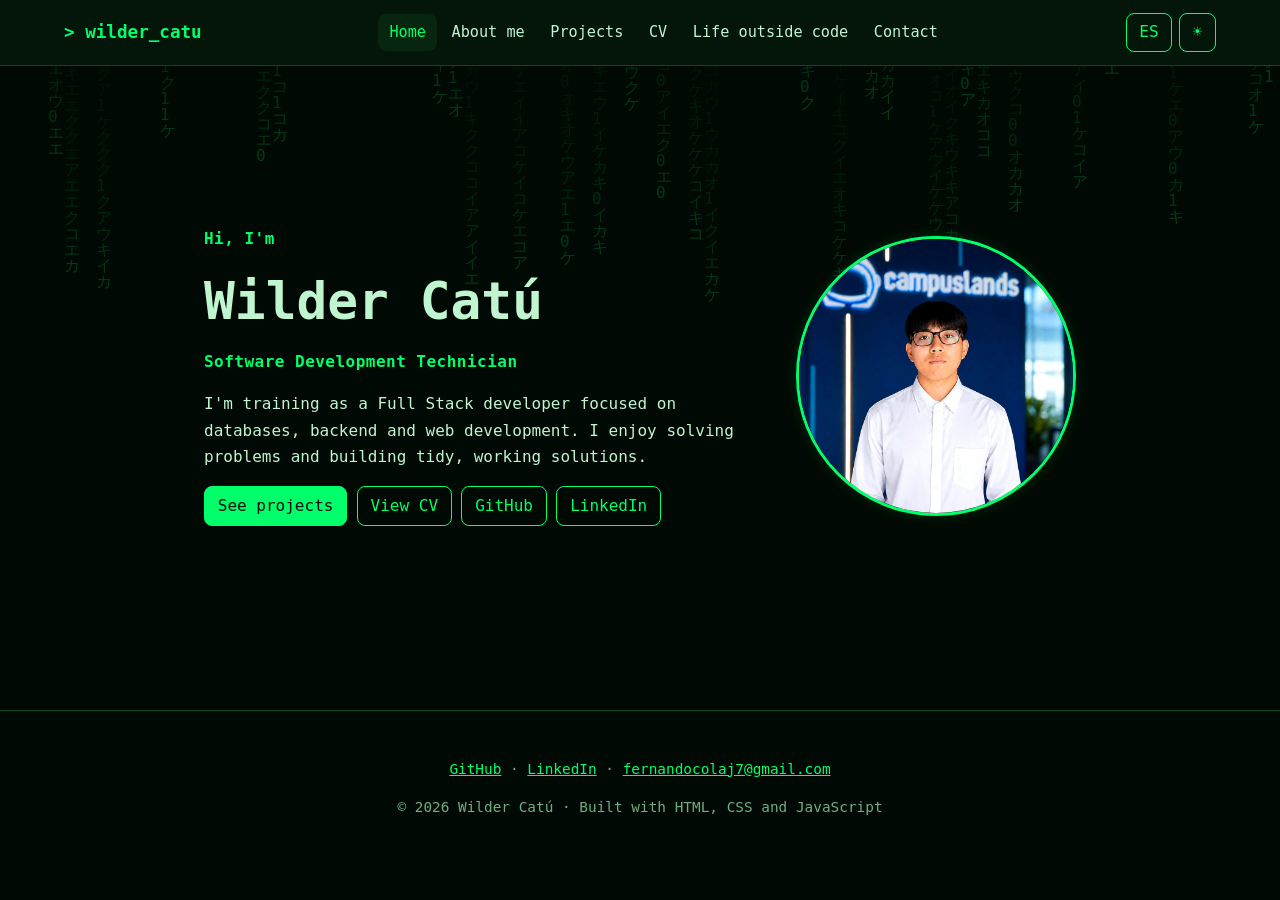
==== index.html @ 79d65c77 "feat: agregar archivos al repositorio" ====
<!DOCTYPE html>
<html lang="es" data-theme="dark">
<head><meta charset="utf-8"><meta name="viewport" content="width=device-width,initial-scale=1">
<title>Wilder Catú · Portafolio</title><meta name="description" content="Portafolio de Wilder Catú, Técnico en Desarrollo de Software.">
<link rel="icon" href="assets/img/foto-wilder-small.jpg"><link rel="stylesheet" href="css/styles.css"></head>
<body><header id="h"></header><main>
<section class="hero"><div><p class="tag"><span data-i="hi"></span></p><h1>Wilder Catú</h1><p class="tag" data-i="role"></p><p data-i="hero"></p>
<div class="row"><a class="btn fill" href="proyectos.html" data-i="seeP"></a><a class="btn" href="cv.html" data-i="seeCV"></a>
<a class="btn" href="https://github.com/WilKtu" target="_blank" rel="noopener">GitHub</a><a class="btn" href="https://www.linkedin.com/in/wilder-fernando-elias-catu-colaj-7a0a8a346" target="_blank" rel="noopener">LinkedIn</a></div></div>
<img src="assets/img/foto-wilder.jpg" alt="Wilder Catú"></section>
</main><footer id="f"></footer><script src="js/main.js"></script></body></html>
---- css/styles.css ----
:root{--bg:#f2f4ef;--sf:#fafbf8;--tx:#33403a;--mu:#6c7b73;--ac:#5f8574;--ac2:#e3eae4;--bd:#d6ddd5;--sh:0 2px 10px #3a4a4018}
[data-theme=dark]{--bg:#010a04;--sf:#04150a;--tx:#bff5cf;--mu:#6fae85;--ac:#00ff6a;--ac2:#06260f;--bd:#0b4a20;--sh:0 0 14px #00ff6a22}
*{box-sizing:border-box}html{scroll-behavior:smooth}
body{margin:0;background:var(--bg);color:var(--tx);font:16px/1.65 system-ui,"Segoe UI",sans-serif;transition:background .3s,color .3s}
[data-theme=dark] body,[data-theme=dark] h1,[data-theme=dark] .logo{font-family:ui-monospace,Consolas,monospace}
#mx{position:fixed;inset:0;z-index:0;opacity:.2;pointer-events:none}
header,main,footer{position:relative;z-index:1}
a{color:var(--ac)}h1,h2,h3{line-height:1.25}h1{font-size:clamp(2rem,6vw,3.2rem);margin:.2em 0}
header{display:flex;flex-wrap:wrap;gap:.6rem 1rem;align-items:center;justify-content:space-between;padding:.8rem 5vw;background:var(--sf);border-bottom:1px solid var(--bd);position:sticky;top:0;z-index:5}
.logo{font-weight:700;color:var(--ac);text-decoration:none;font-size:1.1rem}
nav{display:flex;flex-wrap:wrap;gap:.2rem}nav a{color:var(--tx);text-decoration:none;padding:.35rem .7rem;border-radius:8px;font-size:.95rem}
nav a:hover,nav a.on{background:var(--ac2);color:var(--ac)}
.ctl{display:flex;gap:.4rem}.ctl button,.btn{font:inherit;cursor:pointer;border:1px solid var(--ac);background:transparent;color:var(--ac);border-radius:8px;padding:.35rem .8rem;text-decoration:none;display:inline-block}
.btn.fill,.ctl button:hover,.btn:hover{background:var(--ac);color:var(--bg)}
main{max-width:1000px;margin:auto;padding:2.5rem 5vw 4rem}
.hero{display:grid;grid-template-columns:1fr 280px;gap:2rem;align-items:center;min-height:60vh}
.hero img{width:100%;aspect-ratio:1;object-fit:cover;border-radius:50%;border:3px solid var(--ac);box-shadow:var(--sh)}
.tag{color:var(--ac);font-weight:600;letter-spacing:.03em}
.grid{display:grid;grid-template-columns:repeat(auto-fill,minmax(260px,1fr));gap:1.1rem}
.card{background:var(--sf);border:1px solid var(--bd);border-radius:14px;padding:1.2rem;box-shadow:var(--sh)}
.card h3{margin:.1em 0 .4em}.chips span{display:inline-block;background:var(--ac2);color:var(--ac);border-radius:99px;padding:.05rem .65rem;font-size:.8rem;margin:0 .3rem .3rem 0}
.th{height:130px;margin:-1.2rem -1.2rem 1rem;border-radius:14px 14px 0 0;background:linear-gradient(135deg,var(--ac2),var(--bd));display:grid;place-items:center;font-size:2.6rem;color:var(--ac);overflow:hidden}
.th img{width:100%;height:100%;object-fit:cover}
iframe{width:100%;height:80vh;border:1px solid var(--bd);border-radius:12px;background:#fff}
.row{display:flex;flex-wrap:wrap;gap:.6rem;margin:1rem 0}
footer{text-align:center;color:var(--mu);padding:2rem 5vw;border-top:1px solid var(--bd);font-size:.9rem}
@media(max-width:700px){.hero{grid-template-columns:1fr;text-align:center}.hero img{max-width:220px;margin:auto;order:-1}.row{justify-content:center}}
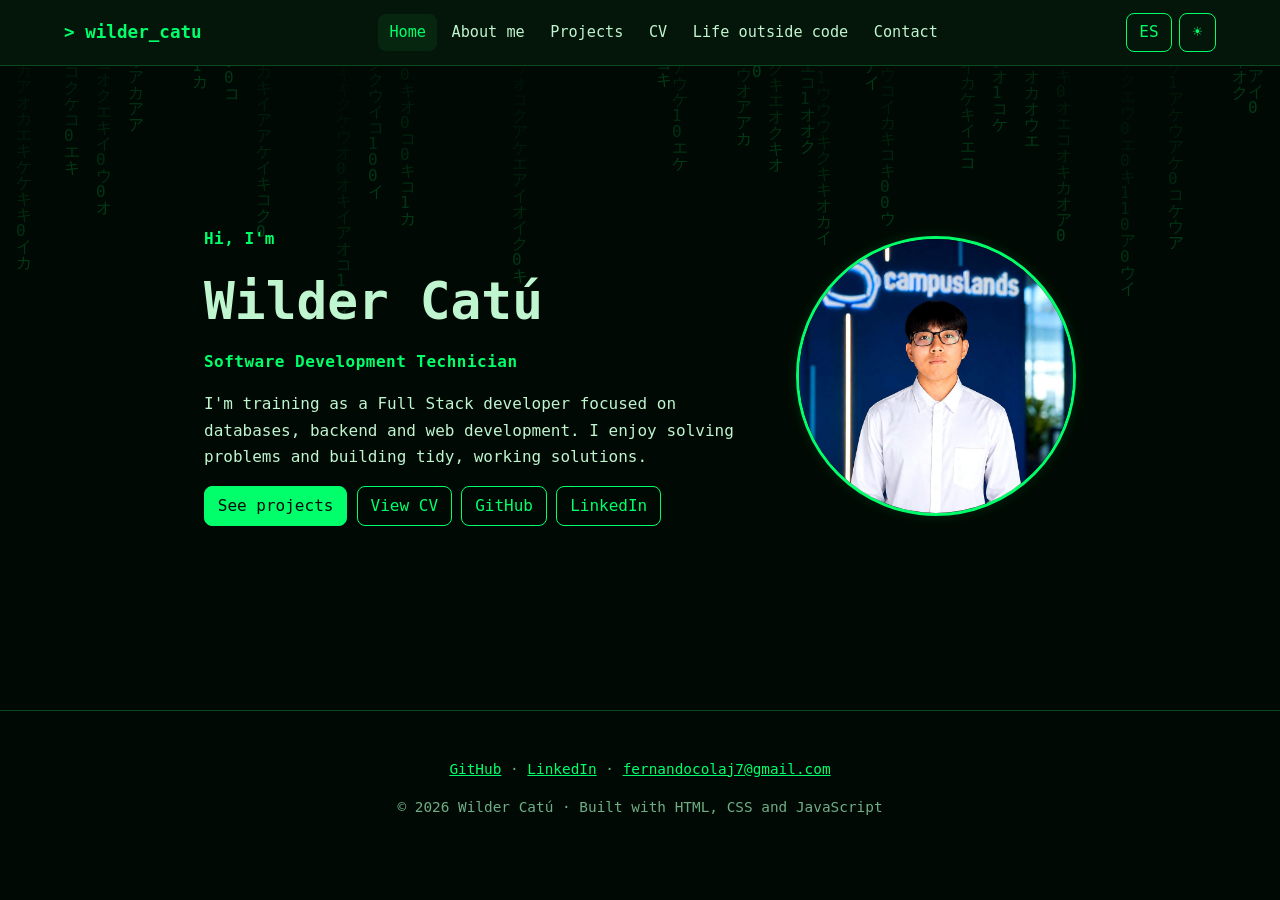
==== commit a7f943c1: "feat: correccion de estructura en los index" ====
--- a/index.html
+++ b/index.html
@@ -1,11 +1,50 @@
 <!DOCTYPE html>
 <html lang="es" data-theme="dark">
-<head><meta charset="utf-8"><meta name="viewport" content="width=device-width,initial-scale=1">
-<title>Wilder Catú · Portafolio</title><meta name="description" content="Portafolio de Wilder Catú, Técnico en Desarrollo de Software.">
-<link rel="icon" href="assets/img/foto-wilder-small.jpg"><link rel="stylesheet" href="css/styles.css"></head>
-<body><header id="h"></header><main>
-<section class="hero"><div><p class="tag"><span data-i="hi"></span></p><h1>Wilder Catú</h1><p class="tag" data-i="role"></p><p data-i="hero"></p>
-<div class="row"><a class="btn fill" href="proyectos.html" data-i="seeP"></a><a class="btn" href="cv.html" data-i="seeCV"></a>
-<a class="btn" href="https://github.com/WilKtu" target="_blank" rel="noopener">GitHub</a><a class="btn" href="https://www.linkedin.com/in/wilder-fernando-elias-catu-colaj-7a0a8a346" target="_blank" rel="noopener">LinkedIn</a></div></div>
-<img src="assets/img/foto-wilder.jpg" alt="Wilder Catú"></section>
-</main><footer id="f"></footer><script src="js/main.js"></script></body></html>+  <head>
+    <meta charset="utf-8">
+    <meta name="viewport" content="width=device-width,initial-scale=1">
+    <title>Wilder Catú · Portafolio</title>
+    <meta
+      name="description"
+      content="Portafolio de Wilder Catú, Técnico en Desarrollo de Software."
+    >
+    <link rel="icon" href="assets/img/foto-wilder-small.jpg">
+    <link rel="stylesheet" href="css/styles.css">
+  </head>
+  <body>
+    <header id="h"></header>
+    <main>
+      <section class="hero">
+        <div>
+          <p class="tag"><span data-i="hi"></span></p>
+          <h1>Wilder Catú</h1>
+          <p class="tag" data-i="role"></p>
+          <p data-i="hero"></p>
+          <div class="row">
+            <a class="btn fill" href="proyectos.html" data-i="seeP"></a>
+            <a class="btn" href="cv.html" data-i="seeCV"></a>
+            <a
+              class="btn"
+              href="https://github.com/WilKtu"
+              target="_blank"
+              rel="noopener"
+            >
+              GitHub
+            </a>
+            <a
+              class="btn"
+              href="https://www.linkedin.com/in/wilder-fernando-elias-catu-colaj-7a0a8a346"
+              target="_blank"
+              rel="noopener"
+            >
+              LinkedIn
+            </a>
+          </div>
+        </div>
+        <img src="assets/img/foto-wilder.jpg" alt="Wilder Catú">
+      </section>
+    </main>
+    <footer id="f"></footer>
+    <script src="js/main.js"></script>
+  </body>
+</html>
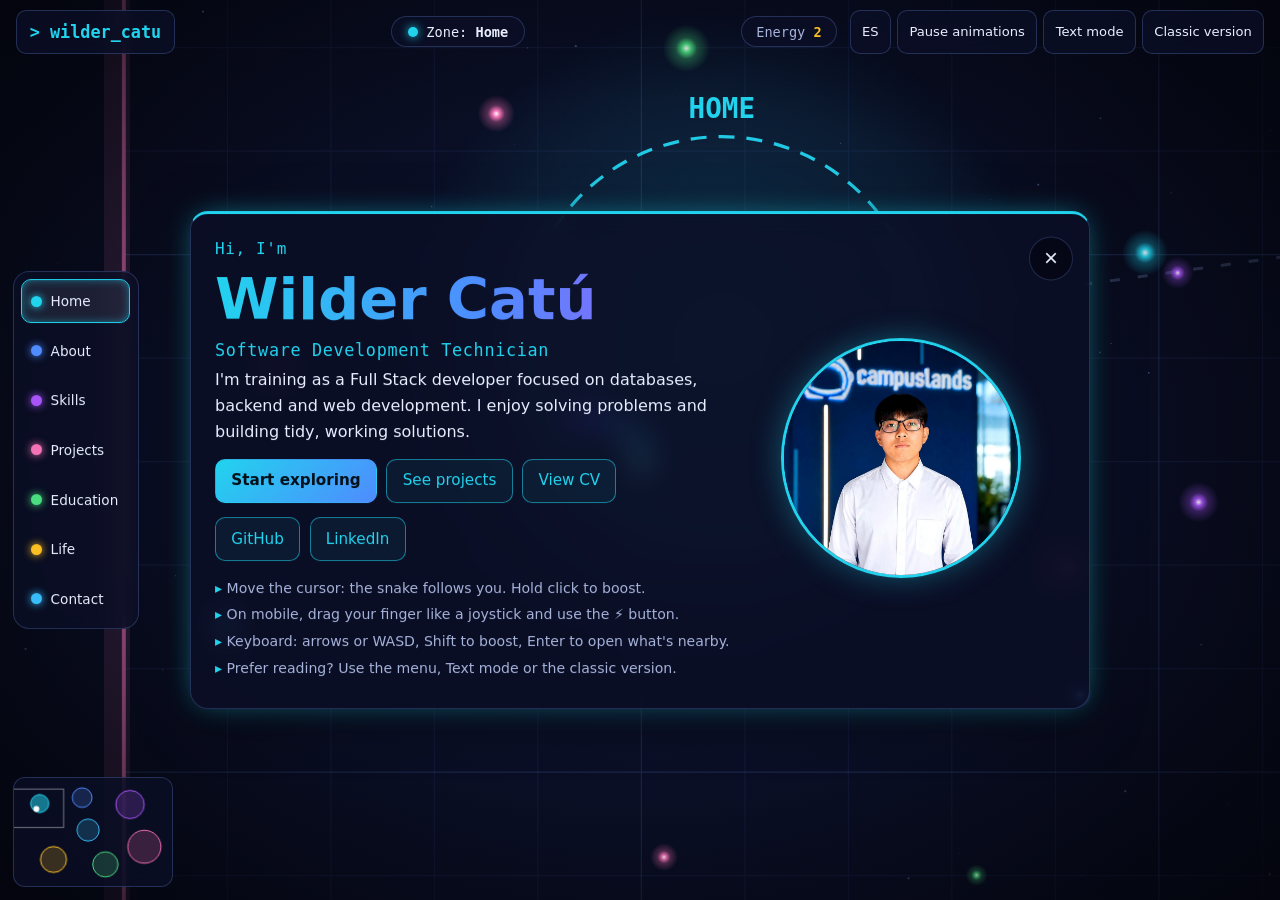
==== commit 5a4ea838: "feat: agregar portafolio final" ====
--- a/index.html
+++ b/index.html
@@ -2,49 +2,185 @@
 <html lang="es" data-theme="dark">
   <head>
     <meta charset="utf-8">
-    <meta name="viewport" content="width=device-width,initial-scale=1">
+    <meta name="viewport" content="width=device-width,initial-scale=1,viewport-fit=cover">
     <title>Wilder Catú · Portafolio</title>
     <meta
       name="description"
-      content="Portafolio de Wilder Catú, Técnico en Desarrollo de Software."
+      content="Portafolio de Wilder Catú, Técnico en Desarrollo de Software. Explora su mundo interactivo: habilidades, proyectos, formación y contacto."
     >
+    <meta name="theme-color" content="#050712">
     <link rel="icon" href="assets/img/foto-wilder-small.jpg">
-    <link rel="stylesheet" href="css/styles.css">
+    <link rel="stylesheet" href="css/base.css">
+    <link rel="stylesheet" href="css/world.css">
+    <link rel="stylesheet" href="css/animations.css">
+    <link rel="stylesheet" href="css/responsive.css">
   </head>
-  <body>
-    <header id="h"></header>
-    <main>
-      <section class="hero">
-        <div>
-          <p class="tag"><span data-i="hi"></span></p>
-          <h1>Wilder Catú</h1>
-          <p class="tag" data-i="role"></p>
-          <p data-i="hero"></p>
-          <div class="row">
-            <a class="btn fill" href="proyectos.html" data-i="seeP"></a>
-            <a class="btn" href="cv.html" data-i="seeCV"></a>
-            <a
-              class="btn"
-              href="https://github.com/WilKtu"
-              target="_blank"
-              rel="noopener"
-            >
-              GitHub
-            </a>
-            <a
-              class="btn"
-              href="https://www.linkedin.com/in/wilder-fernando-elias-catu-colaj-7a0a8a346"
-              target="_blank"
-              rel="noopener"
-            >
-              LinkedIn
-            </a>
+  <body class="loading">
+    <a class="skip" href="#content" data-i="ui_skip"></a>
+
+    <!-- Mundo interactivo (decorativo; la información vive en <main>) -->
+    <canvas id="world" aria-hidden="true"></canvas>
+    <div class="vignette" aria-hidden="true"></div>
+
+    <!-- HUD -->
+    <header class="hud" id="hud">
+      <button class="logo" id="btn-home" type="button" data-i-label="ui_backHome">
+        <span aria-hidden="true">&gt;</span> wilder_catu
+      </button>
+
+      <p class="zone-indicator" id="zone-indicator" role="status" aria-live="polite">
+        <span class="zone-dot" id="zone-dot" aria-hidden="true"></span>
+        <span class="zone-label"><span data-i="ui_zone"></span>: <strong id="zone-name"></strong></span>
+      </p>
+
+      <p class="score" aria-hidden="true">
+        <span data-i="ui_energy"></span> <strong id="score">0</strong>
+      </p>
+
+      <div class="tools">
+        <button type="button" id="btn-lang" class="tool" data-i-label="ui_langLabel"></button>
+        <button type="button" id="btn-calm" class="tool" aria-pressed="false"></button>
+        <button type="button" id="btn-text" class="tool" aria-pressed="false"></button>
+        <a class="tool" href="sobre-mi.html" id="btn-classic" data-i="ui_classic"></a>
+      </div>
+    </header>
+
+    <!-- Navegación convencional, siempre disponible -->
+    <nav class="dock" id="dock" aria-label="Secciones"></nav>
+
+    <!-- Contenido profesional completo (accesible sin canvas) -->
+    <main id="content" tabindex="-1">
+      <h1 class="sr-only">Wilder Catú — <span data-i="role"></span></h1>
+
+      <!-- INICIO -->
+      <section class="panel panel-hero" id="p-home" data-zone="home" aria-labelledby="t-home" hidden>
+        <div class="hero-grid">
+          <div class="hero-text">
+            <p class="tag"><span data-i="hi"></span></p>
+            <h2 id="t-home" class="hero-name">Wilder Catú</h2>
+            <p class="tag role" data-i="role"></p>
+            <p data-i="hero"></p>
+            <div class="row">
+              <button class="btn fill" type="button" id="start" data-i="ui_start"></button>
+              <button class="btn" type="button" data-go="projects" data-i="seeP"></button>
+              <button class="btn" type="button" data-go="path" data-i="seeCV"></button>
+            </div>
+            <div class="row">
+              <a class="btn" href="https://github.com/WilKtu" target="_blank" rel="noopener">GitHub</a>
+              <a
+                class="btn"
+                href="https://www.linkedin.com/in/wilder-fernando-elias-catu-colaj-7a0a8a346"
+                target="_blank"
+                rel="noopener"
+              >LinkedIn</a>
+            </div>
+            <ul class="howto" aria-label="Controles">
+              <li data-i="ui_how1"></li>
+              <li data-i="ui_how2"></li>
+              <li data-i="ui_how3"></li>
+              <li data-i="ui_how4"></li>
+            </ul>
           </div>
+          <img class="avatar" src="assets/img/foto-wilder.jpg" alt="Wilder Catú" width="280" height="280" decoding="async">
         </div>
-        <img src="assets/img/foto-wilder.jpg" alt="Wilder Catú">
+      </section>
+
+      <!-- SOBRE MÍ -->
+      <section class="panel" id="p-about" data-zone="about" aria-labelledby="t-about" hidden>
+        <h2 id="t-about" data-i="aboutT"></h2>
+        <p data-i="a1"></p>
+        <p data-i="a2"></p>
+        <div class="grid">
+          <article class="card"><h3 data-i="langT"></h3><p data-i="langv"></p></article>
+          <article class="card"><h3 data-i="soft"></h3><p data-i="softv"></p></article>
+        </div>
+        <h3 data-i="ui_interests"></h3>
+        <div class="chips" id="interests"></div>
+      </section>
+
+      <!-- HABILIDADES -->
+      <section class="panel" id="p-skills" data-zone="skills" aria-labelledby="t-skills" hidden>
+        <h2 id="t-skills" data-i="skT"></h2>
+        <p class="muted" data-i="ui_skillsHint"></p>
+        <div class="grid" id="skills-list"></div>
+      </section>
+
+      <!-- PROYECTOS -->
+      <section class="panel" id="p-projects" data-zone="projects" aria-labelledby="t-projects" hidden>
+        <h2 id="t-projects" data-i="projT"></h2>
+        <p data-i="projI"></p>
+        <div class="grid" id="proj"></div>
+      </section>
+
+      <!-- FORMACIÓN Y CV -->
+      <section class="panel" id="p-path" data-zone="path" aria-labelledby="t-path" hidden>
+        <h2 id="t-path" data-i="eduT"></h2>
+        <ol class="timeline" id="timeline"></ol>
+        <h3 data-i="cvT"></h3>
+        <p data-i="cvP"></p>
+        <div class="row">
+          <a class="btn fill" href="assets/cv/Wilder_Catu_CV_ES.pdf" download data-i="dl"></a>
+          <a class="btn fill" href="assets/cv/Wilder_Catu_CV_EN.pdf" download data-i="dl2"></a>
+          <button class="btn" type="button" id="cv-toggle" aria-expanded="false" aria-controls="cv-frame-wrap"></button>
+        </div>
+        <div id="cv-frame-wrap" hidden></div>
+      </section>
+
+      <!-- VIDA FUERA DEL CÓDIGO -->
+      <section class="panel" id="p-life" data-zone="life" aria-labelledby="t-life" hidden>
+        <h2 id="t-life" data-i="lifeT"></h2>
+        <p data-i="lifeI"></p>
+        <div class="grid">
+          <article class="card"><h3>⚽ <span data-i="h1"></span></h3><p data-i="h1p"></p></article>
+          <article class="card"><h3>🎌 <span data-i="h3"></span></h3><p data-i="h3p"></p></article>
+        </div>
+        <h3>📚 <span data-i="h2"></span></h3>
+        <p data-i="h2p"></p>
+        <div class="grid media" id="books"></div>
+        <h3>🎮 <span data-i="h4"></span></h3>
+        <p data-i="h4p"></p>
+        <div class="grid media" id="games"></div>
+      </section>
+
+      <!-- CONTACTO -->
+      <section class="panel" id="p-contact" data-zone="contact" aria-labelledby="t-contact" hidden>
+        <h2 id="t-contact" data-i="ctT"></h2>
+        <p data-i="ctP"></p>
+        <div class="row" id="contact-links"></div>
       </section>
     </main>
-    <footer id="f"></footer>
-    <script src="js/main.js"></script>
+
+    <!-- Tarjeta rápida al recoger una partícula -->
+    <aside class="toast" id="toast" role="status" aria-live="polite" hidden></aside>
+
+    <!-- Ventana informativa -->
+    <div class="modal" id="modal" hidden>
+      <div class="modal-backdrop" data-close></div>
+      <div class="modal-box" role="dialog" aria-modal="true" aria-labelledby="modal-title" tabindex="-1">
+        <button type="button" class="modal-x" data-close data-i-label="ui_close">×</button>
+        <div id="modal-body"></div>
+      </div>
+    </div>
+
+    <!-- Controles táctiles -->
+    <button type="button" class="boost" id="boost" data-i-label="ui_boost" hidden>⚡</button>
+
+    <canvas id="minimap" width="160" height="110" aria-hidden="true"></canvas>
+
+    <noscript>
+      <p class="noscript">
+        Esta experiencia requiere JavaScript. Puedes consultar la
+        <a href="sobre-mi.html">versión clásica</a>.
+      </p>
+    </noscript>
+
+    <script src="js/data.js"></script>
+    <script src="js/responsive.js"></script>
+    <script src="js/particles.js"></script>
+    <script src="js/snake.js"></script>
+    <script src="js/world.js"></script>
+    <script src="js/navigation.js"></script>
+    <script src="js/interactions.js"></script>
+    <script src="js/app.js"></script>
   </body>
 </html>
--- a/css/base.css
+++ b/css/base.css
@@ -0,0 +1,248 @@
+/* =========================================================
+   base.css — tokens, reset, tipografía y componentes base
+   (mundo interactivo · tema oscuro arcade)
+   ========================================================= */
+:root {
+  --bg: #050712;
+  --bg2: #0a0f24;
+  --sf: rgba(11, 15, 38, 0.84);
+  --sf2: rgba(20, 27, 62, 0.7);
+  --bd: rgba(120, 160, 255, 0.24);
+  --bd2: rgba(120, 160, 255, 0.5);
+  --tx: #e8eeff;
+  --mu: #a6b3da;
+  --cy: #22d3ee;
+  --bl: #4f8cff;
+  --pu: #a855f7;
+  --pk: #f472b6;
+  --gr: #4ade80;
+  --am: #fbbf24;
+  --glow: 0 0 18px rgba(34, 211, 238, 0.28);
+  --r: 14px;
+  --mono: ui-monospace, "Cascadia Code", "SF Mono", Consolas, monospace;
+  --sans: system-ui, -apple-system, "Segoe UI", Roboto, "Helvetica Neue", Arial, sans-serif;
+  --safe-b: env(safe-area-inset-bottom, 0px);
+  --safe-t: env(safe-area-inset-top, 0px);
+  --safe-l: env(safe-area-inset-left, 0px);
+  --safe-r: env(safe-area-inset-right, 0px);
+}
+
+*,
+*::before,
+*::after {
+  box-sizing: border-box;
+}
+
+[hidden] {
+  display: none !important;
+}
+
+html {
+  -webkit-text-size-adjust: 100%;
+  background: var(--bg);
+}
+
+body {
+  margin: 0;
+  min-height: 100vh;
+  min-height: 100dvh;
+  background: var(--bg);
+  color: var(--tx);
+  font: 16px/1.6 var(--sans);
+  overflow-x: hidden;
+  overscroll-behavior: none;
+  -webkit-tap-highlight-color: transparent;
+}
+
+h1,
+h2,
+h3 {
+  line-height: 1.2;
+  margin: 0 0 0.5em;
+}
+
+h2 {
+  font-size: clamp(1.5rem, 4vw, 2rem);
+}
+
+h3 {
+  font-size: 1.05rem;
+}
+
+p {
+  margin: 0 0 0.9em;
+}
+
+a {
+  color: var(--cy);
+}
+
+img {
+  max-width: 100%;
+}
+
+.muted {
+  color: var(--mu);
+  font-size: 0.92rem;
+}
+
+.sr-only {
+  position: absolute;
+  width: 1px;
+  height: 1px;
+  margin: -1px;
+  padding: 0;
+  overflow: hidden;
+  clip: rect(0, 0, 0, 0);
+  white-space: nowrap;
+  border: 0;
+}
+
+.skip {
+  position: fixed;
+  left: 12px;
+  top: -60px;
+  z-index: 100;
+  background: var(--cy);
+  color: #021018;
+  padding: 0.6rem 1rem;
+  border-radius: 10px;
+  font-weight: 700;
+  text-decoration: none;
+  transition: top 0.2s;
+}
+
+.skip:focus {
+  top: 12px;
+}
+
+:focus-visible {
+  outline: 3px solid var(--cy);
+  outline-offset: 2px;
+  border-radius: 6px;
+}
+
+/* ---------- Botones ---------- */
+.btn,
+.tool {
+  font: inherit;
+  font-size: 0.95rem;
+  cursor: pointer;
+  color: var(--cy);
+  background: rgba(34, 211, 238, 0.06);
+  border: 1px solid rgba(34, 211, 238, 0.55);
+  border-radius: 10px;
+  padding: 0.5rem 0.95rem;
+  min-height: 44px;
+  display: inline-flex;
+  align-items: center;
+  justify-content: center;
+  text-decoration: none;
+  transition: background 0.2s, color 0.2s, box-shadow 0.2s, transform 0.15s;
+}
+
+.btn:hover,
+.tool:hover {
+  background: rgba(34, 211, 238, 0.18);
+  box-shadow: var(--glow);
+}
+
+.btn:active,
+.tool:active {
+  transform: scale(0.97);
+}
+
+.btn.fill {
+  background: linear-gradient(135deg, var(--cy), var(--bl));
+  color: #02101a;
+  border-color: transparent;
+  font-weight: 700;
+}
+
+.btn.fill:hover {
+  box-shadow: 0 0 22px rgba(79, 140, 255, 0.55);
+}
+
+.btn.small {
+  min-height: 38px;
+  padding: 0.3rem 0.8rem;
+  font-size: 0.88rem;
+}
+
+.row {
+  display: flex;
+  flex-wrap: wrap;
+  gap: 0.6rem;
+  margin: 0.9rem 0;
+}
+
+/* ---------- Tarjetas y chips ---------- */
+.grid {
+  display: grid;
+  grid-template-columns: repeat(auto-fill, minmax(220px, 1fr));
+  gap: 0.9rem;
+  margin: 0.8rem 0 1.2rem;
+}
+
+.card {
+  background: var(--sf2);
+  border: 1px solid var(--bd);
+  border-radius: var(--r);
+  padding: 1rem 1.1rem;
+  transition: border-color 0.2s, transform 0.2s;
+}
+
+.card:hover {
+  border-color: var(--bd2);
+}
+
+.card h3 {
+  margin-top: 0;
+}
+
+.card p:last-child {
+  margin-bottom: 0;
+}
+
+.chips {
+  display: flex;
+  flex-wrap: wrap;
+  gap: 0.4rem;
+  margin: 0.4rem 0;
+}
+
+.chips span,
+.chips button {
+  font: inherit;
+  font-size: 0.82rem;
+  color: var(--tx);
+  background: rgba(168, 85, 247, 0.16);
+  border: 1px solid rgba(168, 85, 247, 0.45);
+  border-radius: 99px;
+  padding: 0.12rem 0.7rem;
+}
+
+.chips button {
+  cursor: pointer;
+  min-height: 32px;
+}
+
+.chips button:hover {
+  background: rgba(168, 85, 247, 0.32);
+}
+
+.tag {
+  color: var(--cy);
+  font-family: var(--mono);
+  letter-spacing: 0.04em;
+  margin-bottom: 0.2em;
+}
+
+.noscript {
+  position: fixed;
+  inset: auto 0 0 0;
+  background: var(--sf);
+  padding: 1rem;
+  text-align: center;
+  z-index: 50;
+}
--- a/css/world.css
+++ b/css/world.css
@@ -0,0 +1,618 @@
+/* =========================================================
+   world.css — canvas, HUD, dock, paneles, modal, toast
+   ========================================================= */
+#world {
+  position: fixed;
+  inset: 0;
+  width: 100%;
+  height: 100%;
+  display: block;
+  z-index: 0;
+  touch-action: none;
+  cursor: crosshair;
+  user-select: none;
+  -webkit-user-select: none;
+}
+
+.vignette {
+  position: fixed;
+  inset: 0;
+  z-index: 1;
+  pointer-events: none;
+  background: radial-gradient(ellipse at center, transparent 55%, rgba(2, 3, 10, 0.75) 100%);
+}
+
+/* ---------- HUD ---------- */
+.hud {
+  position: fixed;
+  z-index: 20;
+  top: 0;
+  left: 0;
+  right: 0;
+  display: flex;
+  align-items: center;
+  gap: 0.8rem;
+  padding: calc(0.6rem + var(--safe-t)) calc(1rem + var(--safe-r)) 0.6rem calc(1rem + var(--safe-l));
+  pointer-events: none;
+}
+
+.hud > * {
+  pointer-events: auto;
+}
+
+.logo {
+  font: 700 1.05rem var(--mono);
+  color: var(--cy);
+  background: var(--sf);
+  border: 1px solid var(--bd);
+  border-radius: 10px;
+  padding: 0.5rem 0.8rem;
+  min-height: 44px;
+  cursor: pointer;
+  backdrop-filter: blur(8px);
+  -webkit-backdrop-filter: blur(8px);
+}
+
+.logo:hover {
+  box-shadow: var(--glow);
+  border-color: var(--cy);
+}
+
+.zone-indicator {
+  margin: 0 auto;
+  display: flex;
+  align-items: center;
+  gap: 0.55rem;
+  background: var(--sf);
+  border: 1px solid var(--bd);
+  border-radius: 99px;
+  padding: 0.4rem 1rem;
+  font: 0.85rem var(--mono);
+  backdrop-filter: blur(8px);
+  -webkit-backdrop-filter: blur(8px);
+  max-width: 46vw;
+}
+
+.zone-label {
+  white-space: nowrap;
+  overflow: hidden;
+  text-overflow: ellipsis;
+}
+
+.zone-dot {
+  flex: none;
+  width: 10px;
+  height: 10px;
+  border-radius: 50%;
+  background: var(--zc, var(--cy));
+  box-shadow: 0 0 10px var(--zc, var(--cy));
+  transition: background 0.4s, box-shadow 0.4s;
+}
+
+.score {
+  margin: 0;
+  font: 0.85rem var(--mono);
+  color: var(--mu);
+  background: var(--sf);
+  border: 1px solid var(--bd);
+  border-radius: 99px;
+  padding: 0.4rem 0.9rem;
+}
+
+.score strong {
+  color: var(--am);
+}
+
+.tools {
+  display: flex;
+  gap: 0.4rem;
+}
+
+.tool {
+  background: var(--sf);
+  color: var(--tx);
+  border-color: var(--bd);
+  font-size: 0.82rem;
+  padding: 0.4rem 0.7rem;
+  backdrop-filter: blur(8px);
+  -webkit-backdrop-filter: blur(8px);
+}
+
+.tool[aria-pressed="true"] {
+  border-color: var(--cy);
+  color: var(--cy);
+}
+
+/* ---------- Dock de navegación ---------- */
+.dock {
+  position: fixed;
+  z-index: 20;
+  left: calc(0.8rem + var(--safe-l));
+  top: 50%;
+  transform: translateY(-50%);
+  display: flex;
+  flex-direction: column;
+  gap: 0.35rem;
+  padding: 0.45rem;
+  background: var(--sf);
+  border: 1px solid var(--bd);
+  border-radius: 16px;
+  backdrop-filter: blur(10px);
+  -webkit-backdrop-filter: blur(10px);
+}
+
+.dock button {
+  font: 0.85rem var(--sans);
+  color: var(--tx);
+  background: transparent;
+  border: 1px solid transparent;
+  border-radius: 10px;
+  min-height: 44px;
+  padding: 0.35rem 0.7rem 0.35rem 0.55rem;
+  display: flex;
+  align-items: center;
+  gap: 0.55rem;
+  cursor: pointer;
+  text-align: left;
+  transition: background 0.2s, border-color 0.2s;
+}
+
+.dock button:hover {
+  background: rgba(255, 255, 255, 0.07);
+}
+
+.dock button[aria-current="true"] {
+  border-color: var(--zc);
+  background: rgba(255, 255, 255, 0.08);
+  box-shadow: inset 0 0 12px -4px var(--zc);
+}
+
+.dock .dot {
+  flex: none;
+  width: 11px;
+  height: 11px;
+  border-radius: 50%;
+  background: var(--zc);
+  box-shadow: 0 0 8px var(--zc);
+}
+
+/* ---------- Minimapa ---------- */
+#minimap {
+  position: fixed;
+  z-index: 15;
+  left: calc(0.8rem + var(--safe-l));
+  bottom: calc(0.8rem + var(--safe-b));
+  width: 160px;
+  height: 110px;
+  border-radius: 12px;
+  background: var(--sf);
+  border: 1px solid var(--bd);
+  pointer-events: none;
+}
+
+/* ---------- Paneles ---------- */
+main {
+  position: relative;
+  z-index: 10;
+  outline: none;
+}
+
+.panel {
+  position: fixed;
+  z-index: 12;
+  top: calc(4.3rem + var(--safe-t));
+  right: calc(1rem + var(--safe-r));
+  bottom: 1rem;
+  width: min(540px, 46vw);
+  overflow-y: auto;
+  overscroll-behavior: contain;
+  padding: 1.4rem 1.5rem 1.8rem;
+  background: var(--sf);
+  border: 1px solid var(--bd);
+  border-top: 3px solid var(--zc, var(--cy));
+  border-radius: 18px;
+  backdrop-filter: blur(14px);
+  -webkit-backdrop-filter: blur(14px);
+  box-shadow: 0 10px 50px rgba(0, 0, 0, 0.5), 0 0 30px -10px var(--zc, var(--cy));
+  animation: panelIn 0.35s ease both;
+  scrollbar-width: thin;
+  scrollbar-color: var(--bd2) transparent;
+}
+
+.panel > h2 {
+  color: var(--zc, var(--cy));
+  font-family: var(--mono);
+}
+
+.panel-close {
+  position: sticky;
+  top: 0;
+  float: right;
+  z-index: 2;
+  margin: -0.4rem -0.5rem 0 0.5rem;
+  width: 44px;
+  height: 44px;
+  font-size: 1.5rem;
+  line-height: 1;
+  color: var(--tx);
+  background: rgba(5, 7, 18, 0.7);
+  border: 1px solid var(--bd);
+  border-radius: 50%;
+  cursor: pointer;
+}
+
+.panel-close:hover {
+  border-color: var(--cy);
+  color: var(--cy);
+}
+
+/* Panel de inicio: centrado */
+.panel-hero {
+  top: 50%;
+  right: auto;
+  left: 50%;
+  bottom: auto;
+  width: min(900px, 92vw);
+  max-height: calc(100dvh - 7rem);
+  transform: translate(-50%, -48%);
+  animation: heroIn 0.6s ease both;
+}
+
+.panel-hero > h2,
+.hero-name {
+  color: var(--tx);
+}
+
+.hero-grid {
+  display: grid;
+  grid-template-columns: 1fr 240px;
+  gap: 1.6rem;
+  align-items: center;
+}
+
+.hero-name {
+  font-size: clamp(2.2rem, 6vw, 3.6rem);
+  margin: 0.05em 0;
+  background: linear-gradient(90deg, var(--cy), var(--bl), var(--pu));
+  -webkit-background-clip: text;
+  background-clip: text;
+  color: transparent !important;
+}
+
+.role {
+  font-size: 1.05rem;
+}
+
+.avatar {
+  width: 100%;
+  height: auto;
+  aspect-ratio: 1;
+  object-fit: cover;
+  border-radius: 50%;
+  border: 3px solid var(--cy);
+  box-shadow: 0 0 30px rgba(34, 211, 238, 0.35);
+}
+
+.howto {
+  list-style: none;
+  padding: 0;
+  margin: 1rem 0 0;
+  display: grid;
+  gap: 0.25rem;
+  font-size: 0.88rem;
+  color: var(--mu);
+}
+
+.howto li::before {
+  content: "▸ ";
+  color: var(--cy);
+}
+
+/* Contenido de paneles */
+.timeline {
+  list-style: none;
+  margin: 1rem 0 1.4rem;
+  padding: 0 0 0 1.3rem;
+  border-left: 2px solid var(--bd2);
+}
+
+.timeline li {
+  position: relative;
+  padding: 0.2rem 0 1rem;
+}
+
+.timeline li::before {
+  content: "";
+  position: absolute;
+  left: calc(-1.3rem - 7px);
+  top: 0.55rem;
+  width: 12px;
+  height: 12px;
+  border-radius: 50%;
+  background: var(--gr);
+  box-shadow: 0 0 10px var(--gr);
+}
+
+#cv-frame-wrap iframe {
+  width: 100%;
+  height: 60vh;
+  border: 1px solid var(--bd);
+  border-radius: 12px;
+  background: #fff;
+}
+
+.card .btn {
+  margin-top: 0.4rem;
+}
+
+.proj-card .chips {
+  margin-bottom: 0.7rem;
+}
+
+.proj-card .row {
+  margin: 0.4rem 0 0;
+}
+
+.skill-group h3 {
+  color: var(--pu);
+}
+
+.media {
+  grid-template-columns: repeat(auto-fill, minmax(140px, 1fr));
+}
+
+.media .card {
+  padding: 0;
+  overflow: hidden;
+}
+
+.media .card h3 {
+  font-size: 0.88rem;
+  padding: 0.6rem 0.7rem;
+  margin: 0;
+}
+
+.media .thumb {
+  aspect-ratio: 4 / 3;
+  background: radial-gradient(circle, var(--bg2), var(--bg));
+  display: grid;
+  place-items: center;
+}
+
+.media .thumb.book {
+  aspect-ratio: 3 / 4;
+}
+
+.media img {
+  width: 100%;
+  height: 100%;
+  object-fit: contain;
+  padding: 0.5rem;
+}
+
+/* ---------- Toast (tarjeta al recoger) ---------- */
+.toast {
+  position: fixed;
+  z-index: 30;
+  left: 50%;
+  bottom: calc(1.2rem + var(--safe-b));
+  transform: translateX(-50%);
+  width: min(380px, 90vw);
+  padding: 0.9rem 1.1rem;
+  background: var(--sf);
+  border: 1px solid var(--tc, var(--cy));
+  border-radius: 14px;
+  box-shadow: 0 0 26px -6px var(--tc, var(--cy));
+  backdrop-filter: blur(10px);
+  -webkit-backdrop-filter: blur(10px);
+  animation: toastIn 0.3s ease both;
+}
+
+.toast h3 {
+  margin: 0 0 0.15rem;
+  color: var(--tc, var(--cy));
+  font-family: var(--mono);
+}
+
+.toast p {
+  margin: 0;
+  font-size: 0.9rem;
+  color: var(--mu);
+}
+
+.toast .kicker {
+  font: 0.72rem var(--mono);
+  text-transform: uppercase;
+  letter-spacing: 0.1em;
+  color: var(--mu);
+}
+
+/* ---------- Modal ---------- */
+.modal {
+  position: fixed;
+  inset: 0;
+  z-index: 60;
+  display: grid;
+  place-items: center;
+  padding: 1rem;
+}
+
+.modal-backdrop {
+  position: absolute;
+  inset: 0;
+  background: rgba(2, 3, 10, 0.72);
+  backdrop-filter: blur(4px);
+  -webkit-backdrop-filter: blur(4px);
+  animation: fadeIn 0.25s ease both;
+}
+
+.modal-box {
+  position: relative;
+  width: min(620px, 100%);
+  max-height: min(86dvh, 760px);
+  overflow-y: auto;
+  background: linear-gradient(160deg, rgba(20, 27, 62, 0.97), rgba(8, 11, 28, 0.98));
+  border: 1px solid var(--mc, var(--cy));
+  border-radius: 20px;
+  box-shadow: 0 0 60px -12px var(--mc, var(--cy)), 0 20px 60px rgba(0, 0, 0, 0.6);
+  animation: modalIn 0.3s cubic-bezier(0.2, 0.9, 0.3, 1.2) both;
+  outline: none;
+}
+
+.modal-x {
+  position: absolute;
+  z-index: 3;
+  top: 0.6rem;
+  right: 0.6rem;
+  width: 44px;
+  height: 44px;
+  font-size: 1.6rem;
+  line-height: 1;
+  color: var(--tx);
+  background: rgba(5, 7, 18, 0.7);
+  border: 1px solid var(--bd);
+  border-radius: 50%;
+  cursor: pointer;
+}
+
+.modal-x:hover {
+  color: var(--cy);
+  border-color: var(--cy);
+}
+
+.modal-hero {
+  height: 150px;
+  display: grid;
+  place-items: center;
+  font: 800 3.4rem var(--mono);
+  color: #fff;
+  text-shadow: 0 0 24px var(--mc, var(--cy));
+  background:
+    radial-gradient(circle at 20% 20%, color-mix(in srgb, var(--mc, #22d3ee) 55%, transparent), transparent 60%),
+    radial-gradient(circle at 80% 90%, rgba(168, 85, 247, 0.4), transparent 55%),
+    var(--bg2);
+  border-radius: 20px 20px 0 0;
+  position: relative;
+  overflow: hidden;
+}
+
+.modal-hero::after {
+  content: "";
+  position: absolute;
+  inset: 0;
+  background-image:
+    linear-gradient(rgba(255, 255, 255, 0.07) 1px, transparent 1px),
+    linear-gradient(90deg, rgba(255, 255, 255, 0.07) 1px, transparent 1px);
+  background-size: 28px 28px;
+}
+
+.modal-hero img {
+  height: 100%;
+  object-fit: contain;
+  position: relative;
+  z-index: 1;
+  padding: 0.6rem;
+}
+
+.modal-content {
+  padding: 1.2rem 1.5rem 1.6rem;
+}
+
+.modal-content h2 {
+  font-size: 1.5rem;
+  color: var(--mc, var(--cy));
+  padding-right: 2.4rem;
+  font-family: var(--mono);
+}
+
+.modal-content .kicker {
+  font: 0.75rem var(--mono);
+  letter-spacing: 0.1em;
+  text-transform: uppercase;
+  color: var(--mu);
+  margin: 0 0 0.3rem;
+}
+
+/* ---------- Controles táctiles ---------- */
+.boost {
+  position: fixed;
+  z-index: 25;
+  right: calc(1rem + var(--safe-r));
+  bottom: calc(5.4rem + var(--safe-b));
+  width: 64px;
+  height: 64px;
+  border-radius: 50%;
+  font-size: 1.7rem;
+  color: var(--am);
+  background: var(--sf);
+  border: 2px solid var(--am);
+  box-shadow: 0 0 18px -4px var(--am);
+  touch-action: none;
+  user-select: none;
+  -webkit-user-select: none;
+}
+
+.boost:active,
+.boost.on {
+  background: rgba(251, 191, 36, 0.3);
+}
+
+/* ---------- Modo texto (sin canvas) ---------- */
+body.text-mode {
+  overflow-y: auto;
+  background: linear-gradient(180deg, var(--bg), var(--bg2));
+}
+
+body.text-mode #world,
+body.text-mode .vignette,
+body.text-mode #minimap,
+body.text-mode .boost,
+body.text-mode .zone-indicator,
+body.text-mode .score,
+body.text-mode .panel-close {
+  display: none !important;
+}
+
+body.text-mode .hud {
+  position: sticky;
+  background: rgba(5, 7, 18, 0.92);
+  border-bottom: 1px solid var(--bd);
+}
+
+body.text-mode .dock {
+  position: sticky;
+  top: 4.2rem;
+  left: auto;
+  transform: none;
+  flex-direction: row;
+  flex-wrap: wrap;
+  justify-content: center;
+  border-radius: 0;
+  z-index: 19;
+  margin: 0;
+}
+
+body.text-mode main {
+  max-width: 920px;
+  margin: 0 auto;
+  padding: 1.5rem 1rem 4rem;
+}
+
+body.text-mode .panel {
+  position: relative;
+  inset: auto;
+  width: auto;
+  transform: none;
+  max-height: none;
+  margin: 0 0 1.6rem;
+  animation: none;
+}
+
+body.text-mode .panel-hero {
+  left: auto;
+  top: auto;
+}
+
+body.text-mode .hero-name {
+  font-size: clamp(2rem, 6vw, 3rem);
+}
--- a/css/animations.css
+++ b/css/animations.css
@@ -0,0 +1,85 @@
+/* =========================================================
+   animations.css — keyframes y modo calmo
+   ========================================================= */
+@keyframes panelIn {
+  from {
+    opacity: 0;
+    transform: translateX(24px);
+  }
+  to {
+    opacity: 1;
+    transform: none;
+  }
+}
+
+@keyframes heroIn {
+  from {
+    opacity: 0;
+    transform: translate(-50%, -44%) scale(0.97);
+  }
+  to {
+    opacity: 1;
+    transform: translate(-50%, -48%);
+  }
+}
+
+@keyframes toastIn {
+  from {
+    opacity: 0;
+    transform: translate(-50%, 16px);
+  }
+  to {
+    opacity: 1;
+    transform: translate(-50%, 0);
+  }
+}
+
+@keyframes modalIn {
+  from {
+    opacity: 0;
+    transform: translateY(18px) scale(0.95);
+  }
+  to {
+    opacity: 1;
+    transform: none;
+  }
+}
+
+@keyframes fadeIn {
+  from {
+    opacity: 0;
+  }
+  to {
+    opacity: 1;
+  }
+}
+
+@keyframes pulseDot {
+  50% {
+    transform: scale(1.35);
+  }
+}
+
+.dock button[aria-current="true"] .dot,
+.zone-dot {
+  animation: pulseDot 1.8s ease-in-out infinite;
+}
+
+/* Modo calmo (botón del usuario) y preferencia del sistema */
+body.calm *,
+body.calm *::before,
+body.calm *::after {
+  animation: none !important;
+  transition: none !important;
+}
+
+@media (prefers-reduced-motion: reduce) {
+  *,
+  *::before,
+  *::after {
+    animation-duration: 0.001ms !important;
+    animation-iteration-count: 1 !important;
+    transition-duration: 0.001ms !important;
+    scroll-behavior: auto !important;
+  }
+}
--- a/css/responsive.css
+++ b/css/responsive.css
@@ -0,0 +1,253 @@
+/* =========================================================
+   responsive.css — adaptaciones por dispositivo
+   (escritorio · tablet · móvil; no es solo reducir tamaño)
+   ========================================================= */
+
+/* ---------- Laptops pequeñas / tablets horizontales ---------- */
+@media (max-width: 1100px) {
+  .panel {
+    width: min(500px, 52vw);
+  }
+
+  .tool#btn-classic {
+    display: none;
+  }
+}
+
+/* ---------- Tablets (táctil, interfaz más grande) ---------- */
+@media (max-width: 900px) {
+  .hero-grid {
+    grid-template-columns: 1fr 180px;
+  }
+
+  .zone-indicator {
+    max-width: 38vw;
+  }
+
+  #minimap {
+    width: 130px;
+    height: 90px;
+  }
+}
+
+/* ---------- Móviles ---------- */
+@media (max-width: 700px) {
+  body {
+    font-size: 15.5px;
+  }
+
+  .hud {
+    flex-wrap: wrap;
+    gap: 0.4rem;
+    padding: calc(0.4rem + var(--safe-t)) calc(0.6rem + var(--safe-r)) 0.3rem calc(0.6rem + var(--safe-l));
+  }
+
+  .logo {
+    font-size: 0.9rem;
+    padding: 0.35rem 0.6rem;
+    min-height: 44px;
+  }
+
+  .zone-indicator {
+    order: 3;
+    flex: 1 1 100%;
+    max-width: none;
+    margin: 0;
+    justify-content: center;
+    padding: 0.25rem 0.8rem;
+    font-size: 0.78rem;
+  }
+
+  .score {
+    margin-left: auto;
+    padding: 0.3rem 0.7rem;
+  }
+
+  .tools {
+    gap: 0.3rem;
+  }
+
+  .tool {
+    padding: 0.3rem 0.55rem;
+    font-size: 0.74rem;
+  }
+
+  .tool#btn-classic {
+    display: none;
+  }
+
+  /* Dock compacto inferior */
+  .dock {
+    left: 0;
+    right: 0;
+    top: auto;
+    bottom: 0;
+    transform: none;
+    flex-direction: row;
+    gap: 0.15rem;
+    border-radius: 16px 16px 0 0;
+    border-left: 0;
+    border-right: 0;
+    border-bottom: 0;
+    padding: 0.35rem 0.4rem calc(0.35rem + var(--safe-b));
+    overflow-x: auto;
+    scrollbar-width: none;
+    justify-content: space-between;
+    z-index: 40;
+  }
+
+  .dock::-webkit-scrollbar {
+    display: none;
+  }
+
+  .dock button {
+    flex: 1 0 auto;
+    flex-direction: column;
+    gap: 0.2rem;
+    font-size: 0.66rem;
+    padding: 0.3rem 0.45rem;
+    min-width: 48px;
+    text-align: center;
+  }
+
+  /* Paneles como hoja inferior */
+  .panel,
+  .panel-hero {
+    top: auto;
+    left: 0;
+    right: 0;
+    bottom: calc(60px + var(--safe-b));
+    width: auto;
+    max-height: 66dvh;
+    transform: none;
+    border-radius: 18px 18px 0 0;
+    padding: 1rem 1rem 1.4rem;
+    margin: 0 0.4rem;
+    animation: sheetIn 0.35s ease both;
+  }
+
+  .panel-hero {
+    max-height: 74dvh;
+  }
+
+  .hero-grid {
+    grid-template-columns: 1fr;
+    text-align: center;
+  }
+
+  .avatar {
+    width: 120px;
+    margin: 0 auto;
+    order: -1;
+  }
+
+  .hero-text .row {
+    justify-content: center;
+  }
+
+  .howto {
+    text-align: left;
+  }
+
+  .grid {
+    grid-template-columns: 1fr;
+  }
+
+  .media {
+    grid-template-columns: repeat(2, 1fr);
+  }
+
+  .toast {
+    bottom: calc(72px + var(--safe-b));
+  }
+
+  .boost {
+    bottom: calc(76px + var(--safe-b));
+  }
+
+  /* El minimapa se oculta cuando hay hoja abierta para no tapar contenido */
+  #minimap {
+    left: auto;
+    right: 0.6rem;
+    bottom: calc(68px + var(--safe-b));
+    width: 100px;
+    height: 70px;
+    opacity: 0.85;
+  }
+
+  body.has-panel #minimap,
+  body.has-panel .boost {
+    display: none;
+  }
+
+  .modal {
+    align-items: end;
+    padding: 0;
+  }
+
+  .modal-box {
+    width: 100%;
+    max-height: 90dvh;
+    border-radius: 20px 20px 0 0;
+  }
+
+  .modal-hero {
+    border-radius: 20px 20px 0 0;
+    height: 120px;
+    font-size: 2.6rem;
+  }
+
+  /* Modo texto en móvil: dock vuelve al flujo */
+  body.text-mode .dock {
+    position: sticky;
+    top: 4.6rem;
+    bottom: auto;
+    border-radius: 0;
+    overflow-x: auto;
+    justify-content: flex-start;
+  }
+
+  body.text-mode .panel,
+  body.text-mode .panel-hero {
+    margin: 0 0 1.2rem;
+    border-radius: 16px;
+    max-height: none;
+    left: auto;
+    right: auto;
+    bottom: auto;
+  }
+}
+
+@keyframes sheetIn {
+  from {
+    opacity: 0;
+    transform: translateY(30px);
+  }
+  to {
+    opacity: 1;
+    transform: none;
+  }
+}
+
+/* Móviles muy pequeños */
+@media (max-width: 380px) {
+  .logo span + * {
+    font-size: 0.85rem;
+  }
+
+  .tool {
+    padding: 0.3rem 0.4rem;
+  }
+}
+
+/* Paisaje en móvil: poca altura */
+@media (max-height: 480px) and (orientation: landscape) {
+  .panel,
+  .panel-hero {
+    max-height: calc(100dvh - 4.6rem);
+  }
+
+  #minimap {
+    display: none;
+  }
+}
